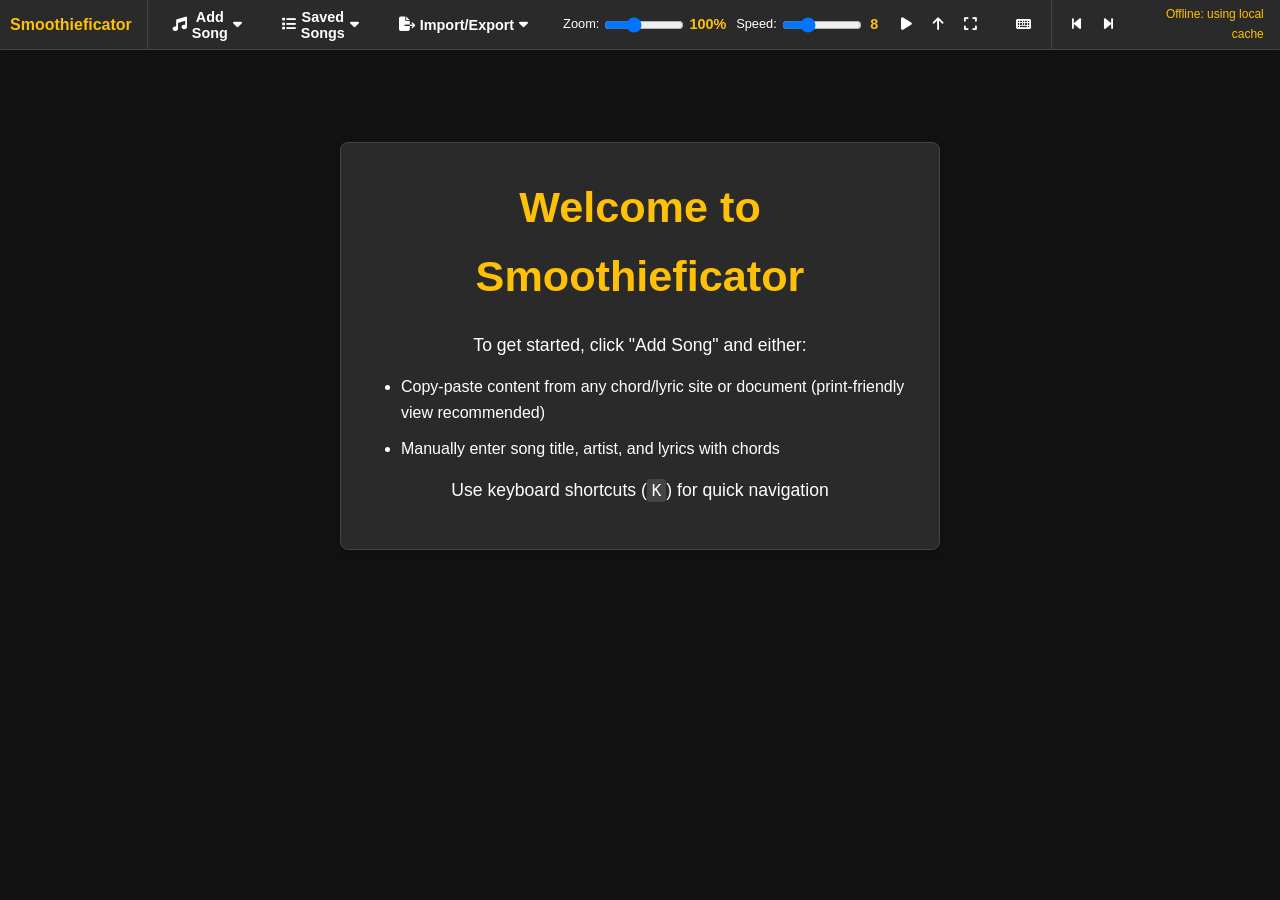
==== index.html @ c4b56cd8 "Add transport role management and heartbeat functionality to teleprompter. Updated API to handle con" ====
<!DOCTYPE html>
<html lang="en">
  <head>
    <meta charset="UTF-8" />
    <meta name="viewport" content="width=device-width, initial-scale=1.0" />
    <title>Smoothieficator</title>
    <link rel="stylesheet" href="css/style.css" />
    <link
      rel="stylesheet"
      href="https://cdnjs.cloudflare.com/ajax/libs/font-awesome/6.4.0/css/all.min.css"
    />
    <link
      rel="icon"
      type="image/svg+xml"
      href="data:image/svg+xml,%3Csvg xmlns='http://www.w3.org/2000/svg' viewBox='0 0 64 64'%3E%3Crect x='8' y='16' width='48' height='32' rx='6' fill='%231a1a1a' stroke='%23ffc107' stroke-width='3'/%3E%3Cellipse cx='44' cy='28' rx='4' ry='6' fill='%23ffc107'/%3E%3Crect x='42' y='18' width='4' height='14' rx='2' fill='%23ffc107'/%3E%3Cpath d='M44 18 Q48 14 52 18' stroke='%23ffc107' stroke-width='2' fill='none'/%3E%3C/svg%3E"
    />
  </head>
  <body>
    <div id="app-container">
      <!-- New unified top bar -->
      <div id="top-bar">
        <div class="logo-section">
          <h1>Smoothieficator</h1>
        </div>

        <!-- Song extraction dropdown -->
        <div class="dropdown" id="extract-dropdown">
          <button class="dropdown-button">
            <i class="fas fa-music"></i> Add Song
            <i class="fas fa-caret-down"></i>
          </button>
          <div class="dropdown-content hidden">
            <div class="tabs">
              <button class="tab-button active" data-tab="copy-paste">
                Copy-Paste
              </button>
              <button class="tab-button" data-tab="manual-method">
                Manual
              </button>
            </div>

            <div id="copy-paste-content">
              <button id="extract-button" class="primary-button compact-button">
                Add Song from Clipboard
              </button>
            </div>

            <div class="form-container hidden" id="manual-method-content">
              <div class="form-group">
                <input
                  type="text"
                  id="song-title"
                  placeholder="Enter song title"
                />
              </div>
              <div class="form-group">
                <input
                  type="text"
                  id="song-artist"
                  placeholder="Enter artist name"
                />
              </div>
              <div class="form-group">
                <textarea
                  id="song-content-input"
                  rows="4"
                  placeholder="Paste chords and lyrics here"
                ></textarea>
              </div>
              <button id="manual-extract-button" class="primary-button">
                Create Song
              </button>
            </div>
          </div>
        </div>

        <!-- Saved songs dropdown -->
        <div class="dropdown" id="songs-dropdown">
          <button class="dropdown-button" id="saved-songs-button">
            <i class="fas fa-list"></i> Saved Songs
            <i class="fas fa-caret-down"></i>
          </button>
          <div class="dropdown-content hidden">
            <div id="saved-songs-container">
              <!-- This will be populated by JavaScript -->
            </div>
          </div>
        </div>

        <!-- Import/Export dropdown -->
        <div class="dropdown" id="import-export-dropdown">
          <button class="dropdown-button" id="import-export-button">
            <i class="fas fa-file-export"></i> Import/Export
            <i class="fas fa-caret-down"></i>
          </button>
          <div class="dropdown-content hidden">
            <div id="import-export-container">
              <div class="button-row">
                <button
                  id="export-songs-button"
                  class="primary-button compact-button"
                >
                  <i class="fas fa-download"></i> Export Songs
                </button>
                <button
                  id="import-songs-button"
                  class="primary-button compact-button"
                >
                  <i class="fas fa-upload"></i> Import Songs
                </button>
              </div>
              <input
                type="file"
                id="import-file-input"
                accept=".json"
                style="display: none"
              />
              <div
                id="import-status"
                class="hidden"
                style="margin-top: 10px; font-size: 0.9rem"
              ></div>
            </div>
          </div>
        </div>

        <!-- Teleprompter controls section -->
        <div class="teleprompter-controls">
          <div class="zoom-container">
            <label for="zoom-level">Zoom:</label>
            <input
              type="range"
              id="zoom-level"
              min="50"
              max="200"
              value="100"
              step="10"
            />
            <span class="zoom-value">100%</span>
          </div>

          <div class="scroll-speed-container">
            <label for="scroll-speed">Speed:</label>
            <input type="range" id="scroll-speed" min="1" max="25" value="8" />
            <span class="speed-value">8</span>
          </div>

          <div class="scroll-buttons">
            <button id="start-scroll" title="Start Scrolling">
              <i class="fas fa-play"></i>
            </button>
            <button id="stop-scroll" class="hidden" title="Stop Scrolling">
              <i class="fas fa-pause"></i>
            </button>
            <button id="reset-scroll" title="Reset Scroll">
              <i class="fas fa-arrow-up"></i>
            </button>
            <button id="toggle-fullscreen" title="Fullscreen">
              <i class="fas fa-expand"></i>
            </button>
          </div>
        </div>

        <!-- Keyboard shortcuts popup -->
        <div class="shortcuts-section">
          <button id="show-shortcuts" title="Keyboard Shortcuts">
            <i class="fas fa-keyboard"></i>
          </button>
          <div id="shortcuts-popup" class="hidden">
            <h3>Keyboard Shortcuts</h3>
            <ul>
              <li><kbd>Space</kbd> - Start/Stop scrolling</li>
              <li><kbd>↑</kbd><kbd>↓</kbd> - Manual scroll</li>
              <li><kbd>Home</kbd> - Reset to top</li>
              <li><kbd>F</kbd> - Toggle fullscreen</li>
              <li><kbd>E</kbd> - Toggle edit mode</li>
              <li><kbd>Esc</kbd> - Cancel edits (when in edit mode)</li>
              <li>
                <kbd>Ctrl</kbd>+<kbd>Enter</kbd> - Save changes (when in edit
                mode)
              </li>
              <li>
                <kbd>+</kbd>/<kbd>-</kbd> - Increase/decrease scroll speed
              </li>
              <li><kbd>Q</kbd>/<kbd>W</kbd> - Decrease/increase zoom</li>
              <li><kbd>←</kbd><kbd>→</kbd> - Previous/Next song</li>
              <li><kbd>A</kbd> - Add song menu</li>
              <li><kbd>S</kbd> - Saved songs menu</li>
              <li><kbd>I</kbd> - Import/Export menu</li>
              <li><kbd>K</kbd> - Show shortcuts</li>
            </ul>
          </div>
        </div>

        <!-- Song navigation controls -->
        <div class="song-navigation">
          <button id="prev-song" title="Previous Song">
            <i class="fas fa-step-backward"></i>
          </button>
          <button id="next-song" title="Next Song">
            <i class="fas fa-step-forward"></i>
          </button>
        </div>
        <div id="sync-status" class="sync-status hidden">Syncing...</div>
        <div id="transport-sync-status" class="sync-status hidden">
          Sync: Reconnecting
        </div>
        <div id="transport-role-status" class="sync-status hidden">
          Role: Follower
        </div>
      </div>

      <!-- Mobile Menu for small screens -->
      <div class="mobile-menu-container">
        <!-- Mobile top panel with hamburger and logo -->
        <div class="mobile-top-panel">
          <button class="hamburger-button" id="mobile-menu-toggle">
            <i class="fas fa-bars"></i>
          </button>
          <h2 class="mobile-logo">Smoothieficator</h2>
        </div>

        <div class="mobile-menu" id="mobile-menu">
          <div class="mobile-menu-header">
            <h2>Menu</h2>
          </div>

          <!-- Add Song Section -->
          <div class="mobile-menu-section">
            <h3>Add Song</h3>
            <button class="mobile-menu-button" id="mobile-add-clipboard">
              <i class="fas fa-paste"></i> Add Song from Clipboard
            </button>
            <button class="mobile-menu-button" id="mobile-add-manual">
              <i class="fas fa-edit"></i> Add Song Manually
            </button>
          </div>

          <!-- Saved Songs Section -->
          <div class="mobile-menu-section">
            <h3>Song Management</h3>
            <button class="mobile-menu-button" id="mobile-saved-songs">
              <i class="fas fa-list"></i> Saved Songs
            </button>
            <button class="mobile-menu-button" id="mobile-export">
              <i class="fas fa-download"></i> Export Songs
            </button>
            <button class="mobile-menu-button" id="mobile-import">
              <i class="fas fa-upload"></i> Import Songs
            </button>
          </div>

          <!-- Other Controls Section -->
          <div class="mobile-menu-section">
            <h3>Other Controls</h3>
            <button class="mobile-menu-button" id="mobile-edit-mode">
              <i class="fas fa-edit"></i> Toggle Edit Mode
            </button>
          </div>
        </div>

        <!-- Manual input form for mobile -->
        <div id="mobile-manual-form" class="mobile-menu hidden">
          <div class="mobile-menu-header">
            <h2>Add Song Manually</h2>
            <button id="close-mobile-manual">
              <i class="fas fa-times"></i>
            </button>
          </div>

          <div class="mobile-form-group">
            <input
              type="text"
              id="mobile-song-title"
              placeholder="Enter song title"
            />
          </div>
          <div class="mobile-form-group">
            <input
              type="text"
              id="mobile-song-artist"
              placeholder="Enter artist name"
            />
          </div>
          <div class="mobile-form-group">
            <textarea
              id="mobile-song-content"
              rows="8"
              placeholder="Paste chords and lyrics here"
            ></textarea>
          </div>
          <button id="mobile-create-song" class="primary-button">
            Create Song
          </button>
        </div>
      </div>

      <!-- Mobile teleprompter controls -->
      <div
        class="mobile-teleprompter-controls hidden"
        id="mobile-teleprompter-controls"
      >
        <div class="mobile-scroll-speed-container">
          <label for="mobile-scroll-speed">Speed:</label>
          <input
            type="range"
            id="mobile-scroll-speed"
            min="1"
            max="25"
            value="8"
          />
          <span class="speed-value" id="mobile-speed-value">8</span>
        </div>
        <div class="mobile-teleprompter-buttons">
          <button
            id="mobile-start-scroll"
            title="Start Scrolling"
            class="start-button"
          >
            <i class="fas fa-play"></i>
          </button>
          <button
            id="mobile-stop-scroll"
            class="stop-button hidden"
            title="Stop Scrolling"
          >
            <i class="fas fa-pause"></i>
          </button>
          <button id="mobile-reset-scroll" title="Reset Scroll">
            <i class="fas fa-arrow-up"></i>
          </button>
          <button id="mobile-prev-song" title="Previous Song">
            <i class="fas fa-arrow-left"></i>
          </button>
          <button id="mobile-next-song" title="Next Song">
            <i class="fas fa-arrow-right"></i>
          </button>
        </div>
      </div>

      <div id="loading-indicator" class="hidden">Loading song...</div>
      <div id="error-load" class="hidden">
        Error loading song. Please try again.
      </div>

      <div id="teleprompter">
        <div id="song-content">
          <!-- Welcome message -->
          <div class="welcome-message">
            <h2>Welcome to Smoothieficator</h2>
            <p>To get started, click "Add Song" and either:</p>
            <ul>
              <li>
                Copy-paste content from any chord/lyric site or document
                (print-friendly view recommended)
              </li>
              <li>Manually enter song title, artist, and lyrics with chords</li>
            </ul>
            <p>Use keyboard shortcuts (<kbd>K</kbd>) for quick navigation</p>
          </div>
        </div>
      </div>
    </div>
    <script>
      window.SMOOTHIEFICATOR_STORAGE_ENDPOINT =
        "https://smoothieficator.nachosavage.com/api/songs.php";
      window.SMOOTHIEFICATOR_TRANSPORT_ENDPOINT =
        "https://smoothieficator.nachosavage.com/api/transport.php";
    </script>
    <script src="js/storage.js"></script>
    <script src="js/scraper.js"></script>
    <script src="js/teleprompter.js"></script>
    <script src="js/extractor.js"></script>
    <script src="js/mobile.js"></script>
  </body>
</html>
---- css/style.css ----
/* General Styles */
* {
  box-sizing: border-box;
  margin: 0;
  padding: 0;
}

body {
  font-family: "Arial", sans-serif;
  line-height: 1.6;
  background-color: #1a1a1a;
  color: #ffffff;
  min-height: 100vh;
}

.hidden {
  display: none !important;
}

button {
  padding: 10px;
  background-color: #ffc107;
  border: none;
  border-radius: 4px;
  color: #1a1a1a;
  font-weight: bold;
  cursor: pointer;
  transition: background-color 0.2s;
}

button:hover {
  background-color: #e0a800;
}

#error-message {
  color: #ffc107;
  margin-top: 1rem;
  font-size: 0.9rem;
}

/* App Container Styles */
#app-container {
  display: flex;
  flex-direction: column;
  height: 100vh;
  position: relative;
}

/* New Top Bar Styles */
#top-bar {
  display: flex;
  align-items: center;
  background-color: #2a2a2a;
  border-bottom: 1px solid #444;
  padding: 0 10px;
  height: 50px;
  position: fixed;
  top: 0;
  left: 0;
  right: 0;
  z-index: 100;
  box-shadow: 0 2px 5px rgba(0, 0, 0, 0.1);
  gap: 10px;
}

.logo-section {
  display: flex;
  align-items: center;
  padding-right: 15px;
  border-right: 1px solid #444;
  height: 100%;
}

.logo-section h1 {
  font-size: 1rem;
  color: #ffc107;
  margin: 0;
  white-space: nowrap;
}

/* Dropdown Menus */
.dropdown {
  position: relative;
  height: 100%;
}

.dropdown-button {
  background: transparent;
  border: none;
  color: white;
  height: 100%;
  padding: 0 15px;
  cursor: pointer;
  display: flex;
  align-items: center;
  gap: 5px;
  font-size: 0.9rem;
  transition: background-color 0.2s;
}

.dropdown-button:hover {
  background-color: #3a3a3a;
}

.dropdown-content {
  position: absolute;
  top: 100%;
  left: 0;
  background-color: #333;
  min-width: 250px;
  box-shadow: 0 8px 16px rgba(0, 0, 0, 0.3);
  border-radius: 0 0 4px 4px;
  z-index: 101;
  padding: 10px;
}

/* Teleprompter Controls in Top Bar */
.teleprompter-controls {
  display: flex;
  align-items: center;
  gap: 10px;
  margin-left: auto;
  height: 100%;
  padding: 0 10px;
}

.scroll-speed-container {
  display: flex;
  align-items: center;
  gap: 5px;
  height: 100%;
}

.scroll-speed-container label {
  font-size: 0.8rem;
}

.scroll-speed-container input[type="range"] {
  width: 80px;
  margin: 0;
  cursor: pointer;
}

.scroll-speed-container input[type="range"]:hover::after {
  content: "1=Slowest, 10=Fastest";
  position: absolute;
  bottom: -25px;
  left: 0;
  background: #2a2a2a;
  padding: 4px 8px;
  border-radius: 4px;
  font-size: 0.8rem;
  white-space: nowrap;
  box-shadow: 0 2px 5px rgba(0, 0, 0, 0.3);
  z-index: 10;
}

.speed-value {
  color: #ffc107;
  font-weight: bold;
  min-width: 15px;
  text-align: center;
  font-size: 0.9rem;
}

/* Zoom Controls */
.zoom-container {
  display: flex;
  align-items: center;
  gap: 5px;
  height: 100%;
}

.zoom-container label {
  font-size: 0.8rem;
}

.zoom-container input[type="range"] {
  width: 80px;
  margin: 0;
  cursor: pointer;
}

.zoom-container input[type="range"]:hover::after {
  content: "50%=Smallest, 200%=Largest";
  position: absolute;
  bottom: -25px;
  left: 0;
  background: #2a2a2a;
  padding: 4px 8px;
  border-radius: 4px;
  font-size: 0.8rem;
  white-space: nowrap;
  box-shadow: 0 2px 5px rgba(0, 0, 0, 0.3);
  z-index: 10;
}

.zoom-value {
  color: #ffc107;
  font-weight: bold;
  min-width: 25px;
  text-align: center;
  font-size: 0.9rem;
}

.scroll-buttons {
  display: flex;
  height: 100%;
  align-items: center;
  gap: 2px;
}

.scroll-buttons button {
  background-color: transparent;
  border: none;
  color: #fff;
  padding: 0;
  width: 30px;
  height: 30px;
  border-radius: 4px;
  cursor: pointer;
  font-size: 0.9rem;
  display: flex;
  align-items: center;
  justify-content: center;
  transition: background-color 0.2s;
}

.scroll-buttons button:hover {
  background-color: #3a3a3a;
}

/* Shortcuts Section */
.shortcuts-section {
  position: relative;
  display: flex;
  align-items: center;
  height: 100%;
}

#show-shortcuts {
  background-color: transparent;
  border: none;
  color: #fff;
  height: 100%;
  padding: 0 10px;
  cursor: pointer;
}

#show-shortcuts:hover {
  background-color: #3a3a3a;
}

#shortcuts-popup {
  position: absolute;
  top: 100%;
  right: 0;
  background-color: #333;
  padding: 15px;
  border-radius: 4px;
  box-shadow: 0 8px 16px rgba(0, 0, 0, 0.3);
  z-index: 101;
  min-width: 250px;
}

#shortcuts-popup h3 {
  margin-bottom: 10px;
  color: #ffc107;
}

#shortcuts-popup ul {
  list-style-type: none;
}

#shortcuts-popup ul li {
  margin-bottom: 5px;
  font-size: 0.9rem;
}

/* Song Navigation */
.song-navigation {
  display: flex;
  align-items: center;
  gap: 2px;
  padding-left: 10px;
  border-left: 1px solid #444;
  height: 100%;
}

.sync-status {
  font-size: 0.75rem;
  color: #9aa0a6;
  min-width: 130px;
  text-align: right;
}

.sync-status[data-state="ok"] {
  color: #4caf50;
}

.sync-status[data-state="warning"] {
  color: #ffc107;
}

.sync-status[data-state="error"] {
  color: #f44336;
}

.sync-status[data-state="saving"] {
  color: #9aa0a6;
}

.song-navigation button {
  background-color: transparent;
  border: none;
  color: #fff;
  padding: 0;
  width: 30px;
  height: 30px;
  border-radius: 4px;
  cursor: pointer;
  font-size: 0.9rem;
  display: flex;
  align-items: center;
  justify-content: center;
}

.song-navigation button:hover {
  background-color: #3a3a3a;
}

/* Teleprompter Area */
#teleprompter {
  flex: 1;
  overflow-y: auto;
  overflow-x: hidden;
  padding: 2rem;
  background-color: #121212;
  margin-top: 50px;
  height: calc(100vh - 50px);
  transition: margin-top 0.3s ease, height 0.3s ease, padding-top 0.3s ease;
}

#teleprompter.expanded {
  margin-top: 0;
  height: 100vh;
}

#teleprompter.expanded #song-content {
  padding-top: 20px;
}

#song-content {
  font-size: 1.8rem;
  max-width: 90%;
  margin: 0 auto;
  padding-bottom: 70vh; /* Extra padding at the bottom for scrolling */
}

/* Song content styling */
.chord {
  color: #ffc107;
  font-weight: bold;
  font-size: 1.9rem; /* Slightly larger than regular text */
}

.verse,
.chorus,
.bridge {
  margin-bottom: 2rem;
}

.chorus {
  padding-left: 1rem;
  border-left: 3px solid #ffc107;
}

.section-title {
  color: #ffc107;
  font-weight: bold;
  margin-bottom: 0.5rem;
}

/* Fullscreen mode */
.fullscreen #controls {
  position: fixed;
  bottom: 0;
  left: 0;
  right: 0;
  z-index: 10;
  background-color: rgba(42, 42, 42, 0.8);
  padding: 0.5rem;
}

.fullscreen #teleprompter {
  padding-top: 3rem;
  margin-top: 0;
}

.fullscreen #top-bar {
  background-color: rgba(42, 42, 42, 0.8);
  transition: background-color 0.3s ease;
}

/* Loading indicator */
#loading-indicator,
#error-load {
  padding: 0.5rem;
  text-align: center;
  font-weight: bold;
}

#loading-indicator {
  color: #ffc107;
}

#error-load {
  color: #ffc107;
}

/* Common keyboard styles */
kbd {
  background-color: #444;
  color: #fff;
  padding: 2px 5px;
  border-radius: 3px;
  font-family: monospace;
  font-size: 0.9em;
}

/* Button row for better organization */
.button-row {
  display: flex;
  gap: 10px;
  margin: 10px 0;
  flex-wrap: wrap;
}

/* Primary button styles */
.primary-button {
  background-color: #ffc107;
  color: #1a1a1a;
  padding: 10px 15px;
  border: none;
  border-radius: 4px;
  font-weight: bold;
  cursor: pointer;
  width: 100%;
  margin-top: 10px;
}

.primary-button.compact-button {
  width: auto;
  display: inline-block;
  margin: 0;
  min-width: 180px;
  max-width: none;
}

.primary-button:hover {
  background-color: #e0a800;
}

/* Form styles */
.form-group {
  margin-bottom: 10px;
}

.form-group label {
  display: block;
  margin-bottom: 5px;
  color: #ddd;
  font-size: 0.9rem;
}

.form-group input,
.form-group textarea {
  width: 100%;
  padding: 5px;
  background-color: #1a1a1a;
  border: 1px solid #444;
  color: #fff;
  border-radius: 3px;
  font-size: 0.9rem;
}

.form-group textarea {
  resize: vertical;
  min-height: 100px;
}

/* Tab system */
.tabs {
  display: flex;
  margin-bottom: 10px;
  border-bottom: 1px solid #444;
  gap: 5px;
}

.tab-button {
  background-color: transparent;
  color: #aaa;
  border: none;
  padding: 5px 10px;
  font-size: 0.9rem;
}

.tab-button.active {
  color: #fff;
  border-bottom: 3px solid #ffc107;
  background-color: #333;
}

#copy-paste-content,
#manual-method-content {
  padding: 10px;
  background-color: #333;
  border-radius: 4px;
  font-size: 0.9rem;
  margin-top: 8px;
}

#manual-method-content {
  padding-top: 15px;
}

/* Saved Songs Styling */
#saved-songs-container {
  max-height: 400px;
  overflow-y: auto;
}

.songs-header {
  margin-bottom: 10px;
  display: flex;
  justify-content: space-between;
  align-items: center;
}

.songs-header h3 {
  color: #ffc107;
  font-size: 1rem;
  margin-bottom: 5px;
}

.songs-list {
  list-style: none;
  padding: 0;
}

.songs-list li {
  display: flex;
  align-items: center;
  padding: 4px 5px;
  border-bottom: 1px solid #444;
  gap: 5px;
}

.songs-list li:last-child {
  border-bottom: none;
}

.songs-list li span {
  flex: 1;
  font-size: 0.8rem;
  white-space: nowrap;
  overflow: hidden;
  text-overflow: ellipsis;
}

.songs-list button {
  padding: 2px 6px;
  font-size: 0.7rem;
  border-radius: 3px;
  min-width: auto;
  height: 22px;
}

.delete-button {
  background-color: #e0a800;
  padding: 2px 5px !important;
  width: 22px;
  font-size: 0.7rem;
}

.delete-button:hover {
  background-color: #d39e00;
}

/* Welcome Message Styling */
.welcome-message {
  max-width: 600px;
  margin: 60px auto 0;
  padding: 30px;
  background-color: #2a2a2a;
  border-radius: 8px;
  text-align: center;
  box-shadow: 0 4px 12px rgba(0, 0, 0, 0.2);
  border: 1px solid #444;
}

.welcome-message h2 {
  color: #ffc107;
  margin-bottom: 20px;
  word-wrap: break-word;
  overflow-wrap: break-word;
}

.welcome-message p {
  margin-bottom: 15px;
  font-size: 1.1rem;
}

.welcome-message ul {
  list-style-type: disc;
  text-align: left;
  padding-left: 30px;
  margin: 15px 0;
}

.welcome-message ul li {
  margin-bottom: 10px;
  font-size: 1rem;
}

/* Import/Export Styling */
.success-status {
  background-color: rgba(40, 167, 69, 0.8);
  color: white;
  padding: 8px 12px;
  border-radius: 4px;
  text-align: center;
  font-size: 0.9rem;
}

.error-status {
  background-color: rgba(220, 53, 69, 0.8);
  color: white;
  padding: 8px 12px;
  border-radius: 4px;
  text-align: center;
  font-size: 0.9rem;
}

#import-export-container {
  padding: 10px;
}

#import-export-container .button-row {
  display: flex;
  justify-content: center;
  gap: 10px;
}

/* Song Header Styling */
.song-header {
  text-align: center;
  margin-bottom: 20px;
}

.song-header h2 {
  color: #ffc107;
  margin-bottom: 0.2rem;
}

.song-header h3 {
  font-weight: normal;
  opacity: 0.8;
}

/* Edit Mode Notice Bar Styles */
.edit-mode-notice {
  background-color: #ffc107; /* Base background from JS */
  color: #1a1a1a; /* Base text color from JS */
  font-weight: bold; /* Base font weight from JS */
  padding: 10px;
  text-align: center;
  position: fixed; /* Base position from JS */
  top: 0; /* Base position from JS */
  left: 0; /* Base position from JS */
  right: 0; /* Base position from JS */
  z-index: 1000; /* Base z-index from JS */
  display: flex;
  flex-direction: column; /* Stack items vertically by default for mobile */
  justify-content: center;
  align-items: center;
  gap: 8px;
  box-sizing: border-box;
}

.edit-mode-notice .edit-mode-text-container {
  /* Container for "Edit Mode" and shortcut */
  display: flex;
  align-items: center;
  justify-content: center;
  flex-wrap: wrap; /* Allow text to wrap if needed */
}

.edit-mode-notice .edit-mode-text-container small {
  font-weight: normal;
  font-size: 12px;
  opacity: 0.8;
  margin-left: 5px;
  white-space: nowrap;
}

.edit-mode-notice .buttons-container {
  display: flex;
  align-items: center;
  justify-content: center;
  gap: 10px;
  flex-wrap: wrap;
  width: 100%;
}

.edit-mode-notice button {
  color: white;
  border: none;
  padding: 8px 12px;
  border-radius: 3px;
  cursor: pointer;
  font-weight: bold;
  font-size: 14px;
  line-height: 1.2;
  min-height: 30px;
  flex-grow: 1;
  max-width: 150px; /* Max width to prevent overly wide buttons */
}

.edit-mode-notice button.accept-button {
  background-color: #4caf50; /* Accept button green */
}

.edit-mode-notice button.cancel-button {
  background-color: #f44336; /* Cancel button red */
}

/* Media query for larger screens to revert to horizontal layout */
@media (min-width: 600px) {
  .edit-mode-notice {
    flex-direction: row;
    height: 50px; /* Restore fixed height for larger screens */
    padding: 0 10px; /* Adjust padding for horizontal layout */
  }

  .edit-mode-notice .edit-mode-text-container {
    margin-right: 15px;
    flex-wrap: nowrap;
  }

  .edit-mode-notice .buttons-container {
    width: auto; /* Reset width */
    flex-wrap: nowrap;
  }

  .edit-mode-notice button {
    flex-grow: 0; /* Buttons don't need to grow on larger screens */
  }
}

/* Spacer for empty lines in teleprompter */
.spacer {
  min-height: 2.2em; /* visually matches a blank lyric line */
  height: 2.2em;
  display: block;
  width: 100%;
  /* Optionally add a little margin for clarity */
}

/* ==============================
   MOBILE STYLES
   ============================== */

/* Mobile Menu Container */
.mobile-menu-container {
  display: none; /* Hidden by default, shown only on mobile */
}

/* Mobile Top Panel */
.mobile-top-panel {
  position: fixed;
  top: 0;
  left: 0;
  width: 100%;
  height: 50px;
  background-color: #2a2a2a;
  display: none; /* Hidden by default, shown in media query */
  align-items: center;
  justify-content: space-between;
  z-index: 1000;
  border-bottom: 1px solid #444;
  box-shadow: 0 2px 5px rgba(0, 0, 0, 0.1);
}

.hamburger-button {
  width: 40px;
  height: 40px;
  display: flex;
  justify-content: center;
  align-items: center;
  background-color: transparent;
  color: white;
  border: none;
  margin-left: 10px;
  cursor: pointer;
  z-index: 1001;
}

.hamburger-button i {
  font-size: 1.5rem;
  color: #ffc107;
}

.mobile-logo {
  margin: 0;
  font-size: 1.2rem;
  color: #ffc107;
  flex: 1;
  text-align: center;
  padding-right: 40px; /* Balance the hamburger button space */
}

/* Mobile Menu */
.mobile-menu {
  display: none;
  position: fixed;
  top: 0;
  left: 0;
  width: 100%;
  height: 100%;
  background-color: #1a1a1a;
  z-index: 999;
  overflow-y: auto;
  padding: 60px 20px 20px;
  flex-direction: column;
}

.mobile-menu.active {
  display: flex;
}

.mobile-menu-header {
  display: flex;
  justify-content: space-between;
  align-items: center;
  position: fixed;
  top: 0;
  left: 0;
  width: 100%;
  background-color: #2a2a2a;
  padding: 10px 15px;
  border-bottom: 1px solid #444;
  z-index: 1000;
}

.mobile-menu-header h2 {
  margin: 0;
  font-size: 1.2rem;
  color: #ffc107;
}

.mobile-menu-header button {
  background: transparent;
  color: white;
  border: none;
  font-size: 1.5rem;
  padding: 5px;
  cursor: pointer;
}

/* Mobile Menu Sections */
.mobile-menu-section {
  margin-bottom: 20px;
  border-bottom: 1px solid #444;
  padding-bottom: 20px;
}

.mobile-menu-section h3 {
  color: #ffc107;
  margin-bottom: 15px;
  font-size: 1.1rem;
}

.mobile-menu-button {
  display: block;
  width: 100%;
  background-color: #333;
  color: white;
  border: none;
  border-radius: 4px;
  padding: 12px 15px;
  margin-bottom: 10px;
  text-align: left;
  font-size: 1rem;
  cursor: pointer;
}

.mobile-menu-button i {
  margin-right: 10px;
  width: 20px;
  text-align: center;
}

.mobile-menu-button:hover,
.mobile-menu-button:active {
  background-color: #444;
}

/* Mobile Manual Form */
#mobile-manual-form {
  position: fixed;
  top: 0;
  left: 0;
  width: 100%;
  height: 100%;
  background-color: #1a1a1a;
  z-index: 999;
  overflow-y: auto;
  padding: 60px 20px 20px;
  flex-direction: column;
  display: none;
}

#mobile-manual-form.active {
  display: flex;
}

.mobile-form-group {
  margin-bottom: 15px;
}

.mobile-form-group input,
.mobile-form-group textarea {
  width: 100%;
  background-color: #222;
  border: 1px solid #444;
  color: white;
  padding: 10px;
  border-radius: 4px;
  font-size: 1rem;
}

.mobile-form-group textarea {
  min-height: 120px;
  resize: vertical;
}

/* Mobile Teleprompter Controls */
.mobile-teleprompter-controls {
  position: fixed;
  bottom: 0;
  left: 0;
  width: 100%;
  background-color: rgba(42, 42, 42, 0.9);
  padding: 10px;
  display: flex;
  justify-content: center;
  align-items: center;
  z-index: 900;
  border-top: 1px solid #444;
}

.mobile-scroll-speed-container {
  display: flex;
  align-items: center;
  gap: 8px;
  margin-right: 15px;
}

.mobile-scroll-speed-container label {
  font-size: 0.8rem;
}

.mobile-scroll-speed-container input[type="range"] {
  width: 80px;
}

.mobile-teleprompter-buttons {
  display: flex;
  gap: 15px;
}

.mobile-teleprompter-buttons button {
  display: flex;
  justify-content: center;
  align-items: center;
  width: 40px;
  height: 40px;
  border-radius: 20px;
  background-color: #444;
  color: white;
  border: none;
  font-size: 1.1rem;
}

.mobile-teleprompter-buttons button.start-button {
  background-color: #4caf50;
}

.mobile-teleprompter-buttons button.stop-button {
  background-color: #f44336;
}

/* Mobile Saved Songs List */
.mobile-saved-songs-list {
  position: fixed;
  top: 0;
  left: 0;
  width: 100%;
  height: 100%;
  background-color: #1a1a1a;
  z-index: 2000;
  display: flex;
  flex-direction: column;
  padding: 0;
  overflow: hidden;
}

.mobile-saved-songs-header {
  background-color: #2a2a2a;
  padding: 10px;
  display: flex;
  justify-content: space-between;
  align-items: center;
  border-bottom: 1px solid #444;
}

.mobile-saved-songs-header h2 {
  margin: 0;
  font-size: 1.2rem;
  color: #ffc107;
}

.mobile-saved-songs-close {
  background: transparent;
  border: none;
  color: white;
  font-size: 1.5rem;
  padding: 5px;
  cursor: pointer;
}

.mobile-saved-songs-container {
  overflow-y: auto;
  flex: 1;
  padding: 10px;
}

.mobile-saved-songs-empty {
  padding: 20px;
  text-align: center;
  color: #ddd;
}

.mobile-saved-songs-list ul {
  list-style: none;
  padding: 0;
  margin: 0;
}

.mobile-saved-songs-list li {
  padding: 15px 10px;
  border-bottom: 1px solid #333;
  display: flex;
  flex-direction: column;
}

.mobile-song-info {
  margin-bottom: 10px;
  font-size: 1.1rem;
}

.mobile-song-buttons {
  display: flex;
  gap: 10px;
}

.mobile-load-button {
  flex: 1;
  padding: 10px 0;
  background-color: #ffc107;
  border: none;
  border-radius: 4px;
  color: #1a1a1a;
  font-weight: bold;
  cursor: pointer;
}

.mobile-delete-button {
  width: 80px;
  padding: 10px 0;
  background-color: #e74c3c;
  border: none;
  border-radius: 4px;
  color: white;
  font-weight: bold;
  cursor: pointer;
}

/* Fullscreen Saved Songs View */
.fullscreen-songs-view {
  position: fixed;
  top: 0;
  left: 0;
  width: 100%;
  height: 100%;
  background-color: #1a1a1a;
  z-index: 1000;
  display: flex;
  flex-direction: column;
  overflow: hidden;
}

.fullscreen-songs-header {
  background-color: #2a2a2a;
  border-bottom: 2px solid #ffc107;
  padding: 12px 15px;
  flex-shrink: 0;
}

.fullscreen-songs-header-top {
  display: flex;
  align-items: center;
  gap: 15px;
}

.fullscreen-songs-header h2 {
  color: #ffc107;
  font-size: 1.4rem;
  margin: 0;
  white-space: nowrap;
}

.fullscreen-songs-search {
  flex: 1;
  min-width: 150px;
}

.fullscreen-songs-search-input {
  width: 100%;
  padding: 8px 12px;
  font-size: 0.9rem;
  background-color: #1a1a1a;
  border: 2px solid #444;
  border-radius: 6px;
  color: #fff;
  transition: border-color 0.2s;
}

.fullscreen-songs-search-input:focus {
  outline: none;
  border-color: #ffc107;
  box-shadow: 0 0 8px rgba(255, 193, 7, 0.3);
}

.fullscreen-songs-search-input::placeholder {
  color: #888;
}

.fullscreen-songs-sort {
  display: flex;
  align-items: center;
  gap: 8px;
  white-space: nowrap;
}

.fullscreen-songs-sort .sort-label {
  color: #ffc107;
  font-size: 0.9rem;
  font-weight: bold;
}

.fullscreen-songs-sort .sort-select {
  padding: 8px 10px;
  font-size: 0.85rem;
  background-color: #1a1a1a;
  border: 2px solid #444;
  border-radius: 6px;
  color: #fff;
  cursor: pointer;
  transition: border-color 0.2s;
  min-width: 140px;
}

.fullscreen-songs-sort .sort-select:hover {
  border-color: #ffc107;
}

.fullscreen-songs-sort .sort-select:focus {
  outline: none;
  border-color: #ffc107;
  box-shadow: 0 0 8px rgba(255, 193, 7, 0.3);
}

.fullscreen-songs-close {
  background-color: #e74c3c;
  color: white;
  border: none;
  padding: 12px 20px;
  font-size: 1.1rem;
  border-radius: 6px;
  cursor: pointer;
  transition: background-color 0.2s;
}

.fullscreen-songs-close:hover {
  background-color: #c0392b;
}

.fullscreen-songs-content {
  flex: 1;
  overflow-y: auto;
  padding: 20px;
}

.fullscreen-songs-empty {
  text-align: center;
  padding: 60px 20px;
  color: #888;
  font-size: 1.2rem;
}

.fullscreen-songs-list {
  list-style: none;
  padding: 0;
  margin: 0 auto;
  display: grid;
  grid-template-columns: repeat(auto-fill, minmax(350px, 1fr));
  gap: 15px;
  max-width: 100%;
}

.fullscreen-songs-list li {
  display: flex;
  flex-direction: column;
  align-items: stretch;
  padding: 20px;
  border: 1px solid #333;
  gap: 15px;
  transition: all 0.3s ease;
  border-radius: 8px;
  background-color: #262626;
}

.fullscreen-songs-list li:hover {
  background-color: #333;
}

.fullscreen-songs-list li.selected {
  background-color: #3a3a3a;
  border: 2px solid #ffc107;
  box-shadow: 0 0 15px rgba(255, 193, 7, 0.4);
}

.fullscreen-songs-list li.selected:hover {
  background-color: #3a3a3a;
}

.fullscreen-songs-info {
  flex: 1;
  min-width: 0;
}

.fullscreen-songs-title {
  font-size: 2rem;
  font-weight: bold;
  color: #fff;
  margin-bottom: 5px;
  word-break: break-word;
}

.fullscreen-songs-artist {
  font-size: 1.6rem;
  color: #bbb;
  word-break: break-word;
}

.fullscreen-songs-playcount {
  font-size: 1rem;
  color: #ffc107;
  margin-top: 5px;
  font-style: italic;
}

.fullscreen-songs-actions {
  display: flex;
  gap: 12px;
  flex-shrink: 0;
  justify-content: flex-start;
}

.fullscreen-songs-actions button {
  padding: 12px 20px;
  font-size: 1.1rem;
  border-radius: 6px;
  min-width: 80px;
  transition: all 0.2s;
}

.fullscreen-songs-load {
  background-color: #27ae60;
  color: white;
}

.fullscreen-songs-load:hover {
  background-color: #219a52;
}

.fullscreen-songs-rename {
  background-color: #3498db;
  color: white;
}

.fullscreen-songs-rename:hover {
  background-color: #2980b9;
}

.fullscreen-songs-delete {
  background-color: #e74c3c;
  color: white;
}

.fullscreen-songs-delete:hover {
  background-color: #c0392b;
}

.fullscreen-songs-instructions {
  background-color: #2a2a2a;
  border-top: 1px solid #444;
  padding: 15px 20px;
  text-align: center;
  color: #bbb;
  font-size: 0.9rem;
  flex-shrink: 0;
}

.fullscreen-songs-instructions kbd {
  background-color: #444;
  color: #fff;
  padding: 2px 6px;
  border-radius: 3px;
  font-size: 0.8rem;
  margin: 0 2px;
}

/* Media queries for responsive design */
@media (max-width: 768px) {
  /* Hide desktop elements */
  #top-bar {
    display: none;
  }

  /* Show mobile elements */
  .mobile-menu-container {
    display: block;
  }

  .mobile-top-panel {
    display: flex;
  }

  /* Adjust teleprompter for mobile */
  #teleprompter {
    margin-top: 50px;
    height: calc(100vh - 50px);
    padding: 1rem;
    padding-bottom: 70px; /* Space for mobile controls */
  }

  /* Adjust font size for mobile */
  #song-content {
    font-size: 1.2rem;
  }

  /* Make chords the same size as lyrics in mobile view */
  .chord {
    font-size: 1.2rem;
  }

  /* Adjust controls for mobile */
  .control-group {
    flex-direction: column;
    align-items: flex-start;
  }

  /* Hide caret in dropdown buttons */
  .fa-caret-down {
    display: none;
  }
}

/* For extremely small screens */
@media (max-width: 480px) {
  .dropdown-button span {
    display: none;
  }

  .song-navigation {
    padding-left: 5px;
  }

  .teleprompter-controls {
    gap: 2px;
  }

  /* Smaller buttons for very small screens */
  .mobile-teleprompter-buttons button {
    width: 36px;
    height: 36px;
  }

  .mobile-scroll-speed-container input[type="range"] {
    width: 60px;
  }
}
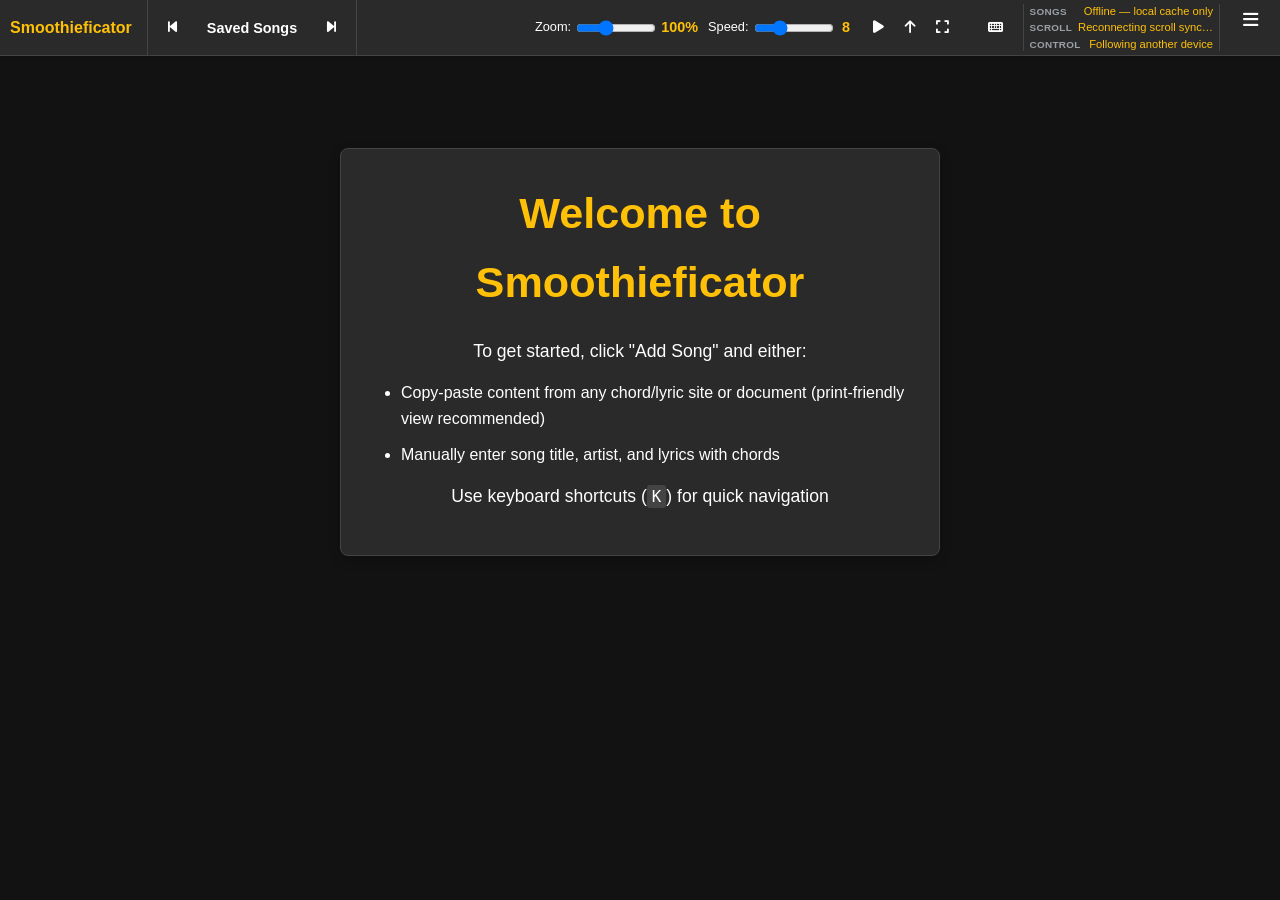
==== commit a20bffd9: "Refactor song management UI and enhance chord diagram features - Replaced the song extraction dropdo" ====
--- a/index.html
+++ b/index.html
@@ -23,105 +23,37 @@
           <h1>Smoothieficator</h1>
         </div>
 
-        <!-- Song extraction dropdown -->
-        <div class="dropdown" id="extract-dropdown">
-          <button class="dropdown-button">
-            <i class="fas fa-music"></i> Add Song
-            <i class="fas fa-caret-down"></i>
-          </button>
-          <div class="dropdown-content hidden">
-            <div class="tabs">
-              <button class="tab-button active" data-tab="copy-paste">
-                Copy-Paste
-              </button>
-              <button class="tab-button" data-tab="manual-method">
-                Manual
-              </button>
+        <div class="song-nav-cluster">
+          <button
+            id="prev-song"
+            class="song-nav-icon-button"
+            type="button"
+            title="Previous song"
+            aria-label="Previous song"
+          >
+            <i class="fas fa-step-backward"></i>
+          </button>
+
+          <div class="dropdown" id="songs-dropdown">
+            <button class="dropdown-button" type="button" id="saved-songs-button">
+              Saved Songs
+            </button>
+            <div class="dropdown-content hidden">
+              <div id="saved-songs-container">
+                <!-- This will be populated by JavaScript -->
+              </div>
             </div>
-
-            <div id="copy-paste-content">
-              <button id="extract-button" class="primary-button compact-button">
-                Add Song from Clipboard
-              </button>
-            </div>
-
-            <div class="form-container hidden" id="manual-method-content">
-              <div class="form-group">
-                <input
-                  type="text"
-                  id="song-title"
-                  placeholder="Enter song title"
-                />
-              </div>
-              <div class="form-group">
-                <input
-                  type="text"
-                  id="song-artist"
-                  placeholder="Enter artist name"
-                />
-              </div>
-              <div class="form-group">
-                <textarea
-                  id="song-content-input"
-                  rows="4"
-                  placeholder="Paste chords and lyrics here"
-                ></textarea>
-              </div>
-              <button id="manual-extract-button" class="primary-button">
-                Create Song
-              </button>
-            </div>
-          </div>
-        </div>
-
-        <!-- Saved songs dropdown -->
-        <div class="dropdown" id="songs-dropdown">
-          <button class="dropdown-button" id="saved-songs-button">
-            <i class="fas fa-list"></i> Saved Songs
-            <i class="fas fa-caret-down"></i>
-          </button>
-          <div class="dropdown-content hidden">
-            <div id="saved-songs-container">
-              <!-- This will be populated by JavaScript -->
-            </div>
-          </div>
-        </div>
-
-        <!-- Import/Export dropdown -->
-        <div class="dropdown" id="import-export-dropdown">
-          <button class="dropdown-button" id="import-export-button">
-            <i class="fas fa-file-export"></i> Import/Export
-            <i class="fas fa-caret-down"></i>
-          </button>
-          <div class="dropdown-content hidden">
-            <div id="import-export-container">
-              <div class="button-row">
-                <button
-                  id="export-songs-button"
-                  class="primary-button compact-button"
-                >
-                  <i class="fas fa-download"></i> Export Songs
-                </button>
-                <button
-                  id="import-songs-button"
-                  class="primary-button compact-button"
-                >
-                  <i class="fas fa-upload"></i> Import Songs
-                </button>
-              </div>
-              <input
-                type="file"
-                id="import-file-input"
-                accept=".json"
-                style="display: none"
-              />
-              <div
-                id="import-status"
-                class="hidden"
-                style="margin-top: 10px; font-size: 0.9rem"
-              ></div>
-            </div>
-          </div>
+          </div>
+
+          <button
+            id="next-song"
+            class="song-nav-icon-button"
+            type="button"
+            title="Next song"
+            aria-label="Next song"
+          >
+            <i class="fas fa-step-forward"></i>
+          </button>
         </div>
 
         <!-- Teleprompter controls section -->
@@ -184,29 +116,132 @@
               </li>
               <li><kbd>Q</kbd>/<kbd>W</kbd> - Decrease/increase zoom</li>
               <li><kbd>←</kbd><kbd>→</kbd> - Previous/Next song</li>
-              <li><kbd>A</kbd> - Add song menu</li>
-              <li><kbd>S</kbd> - Saved songs menu</li>
-              <li><kbd>I</kbd> - Import/Export menu</li>
+              <li><kbd>A</kbd> - Tools menu (Add song)</li>
+              <li><kbd>S</kbd> - Saved songs browser</li>
+              <li><kbd>I</kbd> - Tools menu (Import/Export)</li>
               <li><kbd>K</kbd> - Show shortcuts</li>
             </ul>
           </div>
         </div>
 
-        <!-- Song navigation controls -->
-        <div class="song-navigation">
-          <button id="prev-song" title="Previous Song">
-            <i class="fas fa-step-backward"></i>
-          </button>
-          <button id="next-song" title="Next Song">
-            <i class="fas fa-step-forward"></i>
-          </button>
-        </div>
-        <div id="sync-status" class="sync-status hidden">Syncing...</div>
-        <div id="transport-sync-status" class="sync-status hidden">
-          Sync: Reconnecting
-        </div>
-        <div id="transport-role-status" class="sync-status hidden">
-          Role: Follower
+        <div class="sync-status-panel" title="Multi-device sync status">
+          <div class="sync-status-row">
+            <span class="sync-status-label">Songs</span>
+            <span id="sync-status" class="sync-status-value hidden"
+              >Syncing...</span
+            >
+          </div>
+          <div class="sync-status-row">
+            <span class="sync-status-label">Scroll</span>
+            <span id="transport-sync-status" class="sync-status-value hidden"
+              >Reconnecting scroll sync…</span
+            >
+          </div>
+          <div class="sync-status-row">
+            <span class="sync-status-label">Control</span>
+            <span id="transport-role-status" class="sync-status-value hidden"
+              >Following another device</span
+            >
+          </div>
+        </div>
+
+        <div class="dropdown tools-menu-dropdown" id="tools-menu-dropdown">
+          <button
+            type="button"
+            class="dropdown-button hamburger-menu-button"
+            id="tools-menu-button"
+            title="Add song, import, export, show chords"
+            aria-label="Tools menu"
+          >
+            <i class="fas fa-bars"></i>
+          </button>
+          <div class="dropdown-content tools-menu-content hidden" id="tools-menu-content">
+            <section class="tools-menu-section">
+              <label
+                class="chord-diagram-toggle"
+                title="Show guitar chord fingering diagrams next to chord names"
+              >
+                <input type="checkbox" id="show-chord-diagrams" checked />
+                Show Chords
+              </label>
+            </section>
+
+            <section id="extract-dropdown" class="tools-menu-section">
+              <h3 class="tools-menu-heading">Add Song</h3>
+              <div class="tabs">
+                <button class="tab-button active" data-tab="copy-paste">
+                  Copy-Paste
+                </button>
+                <button class="tab-button" data-tab="manual-method">
+                  Manual
+                </button>
+              </div>
+
+              <div id="copy-paste-content">
+                <button id="extract-button" class="primary-button compact-button">
+                  Add Song from Clipboard
+                </button>
+              </div>
+
+              <div class="form-container hidden" id="manual-method-content">
+                <div class="form-group">
+                  <input
+                    type="text"
+                    id="song-title"
+                    placeholder="Enter song title"
+                  />
+                </div>
+                <div class="form-group">
+                  <input
+                    type="text"
+                    id="song-artist"
+                    placeholder="Enter artist name"
+                  />
+                </div>
+                <div class="form-group">
+                  <textarea
+                    id="song-content-input"
+                    rows="4"
+                    placeholder="Paste chords and lyrics here"
+                  ></textarea>
+                </div>
+                <button id="manual-extract-button" class="primary-button">
+                  Create Song
+                </button>
+              </div>
+            </section>
+
+            <section id="import-export-dropdown" class="tools-menu-section">
+              <h3 class="tools-menu-heading">Import / Export</h3>
+              <div id="import-export-container">
+                <div class="button-row">
+                  <button
+                    id="export-songs-button"
+                    class="primary-button compact-button"
+                  >
+                    Export Songs
+                  </button>
+                  <button
+                    id="import-songs-button"
+                    class="primary-button compact-button"
+                  >
+                    Import Songs
+                  </button>
+                </div>
+                <input
+                  type="file"
+                  id="import-file-input"
+                  accept=".json"
+                  style="display: none"
+                />
+                <div
+                  id="import-status"
+                  class="hidden"
+                  style="margin-top: 10px; font-size: 0.9rem"
+                ></div>
+              </div>
+            </section>
+          </div>
         </div>
       </div>
 
@@ -368,6 +403,9 @@
         "https://smoothieficator.nachosavage.com/api/transport.php";
     </script>
     <script src="js/storage.js"></script>
+    <script src="js/transport-sync.js"></script>
+    <script src="js/chord-diagrams.js"></script>
+    <script src="js/song-render.js"></script>
     <script src="js/scraper.js"></script>
     <script src="js/teleprompter.js"></script>
     <script src="js/extractor.js"></script>
--- a/css/style.css
+++ b/css/style.css
@@ -53,7 +53,7 @@
   background-color: #2a2a2a;
   border-bottom: 1px solid #444;
   padding: 0 10px;
-  height: 50px;
+  height: 56px;
   position: fixed;
   top: 0;
   left: 0;
@@ -112,6 +112,134 @@
   border-radius: 0 0 4px 4px;
   z-index: 101;
   padding: 10px;
+}
+
+.song-nav-cluster {
+  display: flex;
+  align-items: center;
+  gap: 4px;
+  border-right: 1px solid #444;
+  padding-right: 10px;
+  height: 100%;
+}
+
+.song-nav-icon-button {
+  background-color: transparent;
+  border: none;
+  color: #fff;
+  padding: 0;
+  width: 30px;
+  height: 30px;
+  border-radius: 4px;
+  cursor: pointer;
+  font-size: 0.9rem;
+  display: flex;
+  align-items: center;
+  justify-content: center;
+}
+
+.song-nav-icon-button:hover {
+  background-color: #3a3a3a;
+}
+
+.tools-menu-dropdown {
+  margin-left: 0;
+}
+
+#top-bar .hamburger-menu-button {
+  background: transparent;
+  border: none;
+  color: #fff;
+  width: 40px;
+  height: 40px;
+  padding: 0;
+  display: flex;
+  align-items: center;
+  justify-content: center;
+  border-radius: 4px;
+  font-size: 1.1rem;
+}
+
+#top-bar .hamburger-menu-button:hover {
+  background-color: #3a3a3a;
+}
+
+.tools-menu-content {
+  right: 0;
+  left: auto;
+  min-width: 280px;
+  max-height: 80vh;
+  overflow-y: auto;
+}
+
+.tools-menu-section + .tools-menu-section {
+  border-top: 1px solid #444;
+  margin-top: 8px;
+  padding-top: 8px;
+}
+
+.tools-menu-heading {
+  font-size: 0.85rem;
+  color: #ffc107;
+  margin: 0 0 8px;
+  font-weight: bold;
+}
+
+.sync-status-panel {
+  display: flex;
+  flex-direction: column;
+  gap: 2px;
+  font-size: 0.7rem;
+  line-height: 1.25;
+  min-width: 140px;
+  max-width: 200px;
+  padding: 0 6px;
+  border-left: 1px solid #444;
+  border-right: 1px solid #444;
+}
+
+.sync-status-row {
+  display: flex;
+  align-items: baseline;
+  gap: 6px;
+  justify-content: space-between;
+}
+
+.sync-status-label {
+  color: #9aa0a6;
+  flex-shrink: 0;
+  font-weight: bold;
+  text-transform: uppercase;
+  font-size: 0.62rem;
+  letter-spacing: 0.03em;
+}
+
+.sync-status-value {
+  color: #9aa0a6;
+  text-align: right;
+  overflow: hidden;
+  text-overflow: ellipsis;
+  white-space: nowrap;
+}
+
+.sync-status-value[data-state="ok"] {
+  color: #4caf50;
+}
+
+.sync-status-value[data-state="warning"] {
+  color: #ffc107;
+}
+
+.sync-status-value[data-state="degraded"] {
+  color: #ff9800;
+}
+
+.sync-status-value[data-state="error"] {
+  color: #f44336;
+}
+
+.sync-status-value[data-state="saving"] {
+  color: #9aa0a6;
 }
 
 /* Teleprompter Controls in Top Bar */
@@ -302,6 +430,10 @@
   color: #ffc107;
 }
 
+.sync-status[data-state="degraded"] {
+  color: #ff9800;
+}
+
 .sync-status[data-state="error"] {
   color: #f44336;
 }
@@ -336,8 +468,8 @@
   overflow-x: hidden;
   padding: 2rem;
   background-color: #121212;
-  margin-top: 50px;
-  height: calc(100vh - 50px);
+  margin-top: 56px;
+  height: calc(100vh - 56px);
   transition: margin-top 0.3s ease, height 0.3s ease, padding-top 0.3s ease;
 }
 
@@ -362,6 +494,55 @@
   color: #ffc107;
   font-weight: bold;
   font-size: 1.9rem; /* Slightly larger than regular text */
+}
+
+.chord-block {
+  display: inline-flex;
+  align-items: center;
+  gap: 0.2em;
+  vertical-align: bottom;
+  margin-right: 0.15em;
+}
+
+.chord-diagram {
+  display: inline-block;
+  width: 1.6em;
+  height: 1.9em;
+  flex-shrink: 0;
+  color: #ffc107;
+  line-height: 0;
+}
+
+.chord-diagram-svg {
+  width: 100%;
+  height: 100%;
+  display: block;
+}
+
+.chord-line {
+  white-space: pre-wrap;
+}
+
+.chord-diagram-toggle {
+  display: inline-flex;
+  align-items: center;
+  gap: 0.35rem;
+  font-size: 0.85rem;
+  color: #ccc;
+  cursor: pointer;
+  user-select: none;
+  white-space: nowrap;
+}
+
+.chord-diagram-toggle input {
+  accent-color: #ffc107;
+}
+
+.tools-menu-content .chord-diagram-toggle {
+  display: flex;
+  width: 100%;
+  padding: 2px 0;
+  font-size: 0.9rem;
 }
 
 .verse,
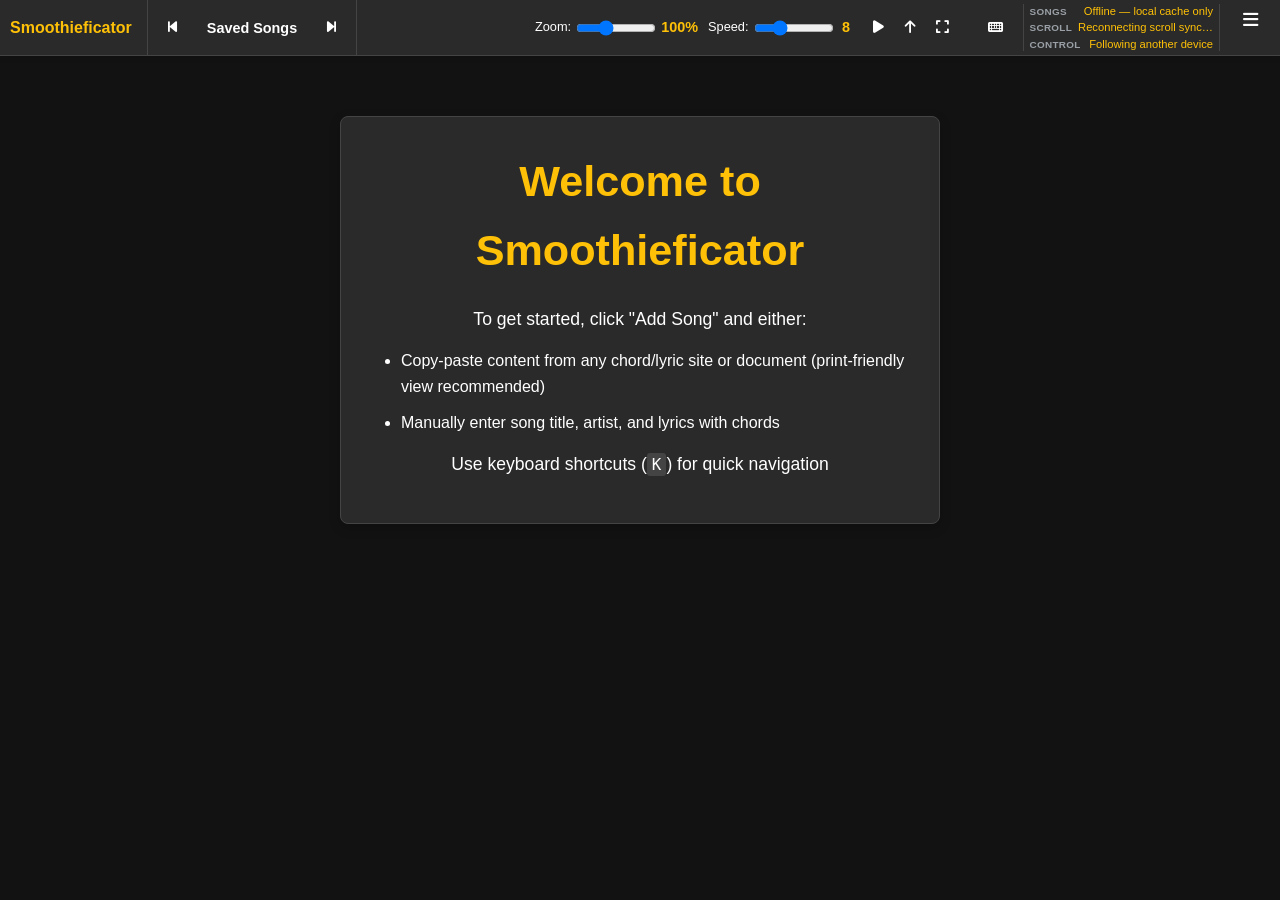
==== commit cf9ee821: "Enhance song rendering and UI responsiveness - Updated index.html to improve the saved songs dropdow" ====
--- a/index.html
+++ b/index.html
@@ -36,7 +36,8 @@
 
           <div class="dropdown" id="songs-dropdown">
             <button class="dropdown-button" type="button" id="saved-songs-button">
-              Saved Songs
+              <span class="saved-songs-label-full">Saved Songs</span>
+              <span class="saved-songs-label-short">Songs</span>
             </button>
             <div class="dropdown-content hidden">
               <div id="saved-songs-container">
--- a/css/style.css
+++ b/css/style.css
@@ -61,6 +61,8 @@
   z-index: 100;
   box-shadow: 0 2px 5px rgba(0, 0, 0, 0.1);
   gap: 10px;
+  min-width: 0;
+  overflow: visible;
 }
 
 .logo-section {
@@ -121,6 +123,11 @@
   border-right: 1px solid #444;
   padding-right: 10px;
   height: 100%;
+  flex-shrink: 0;
+}
+
+.saved-songs-label-short {
+  display: none;
 }
 
 .song-nav-icon-button {
@@ -168,6 +175,7 @@
   right: 0;
   left: auto;
   min-width: 280px;
+  max-width: min(320px, calc(100vw - 16px));
   max-height: 80vh;
   overflow-y: auto;
 }
@@ -191,8 +199,9 @@
   gap: 2px;
   font-size: 0.7rem;
   line-height: 1.25;
-  min-width: 140px;
+  min-width: 0;
   max-width: 200px;
+  flex-shrink: 1;
   padding: 0 6px;
   border-left: 1px solid #444;
   border-right: 1px solid #444;
@@ -250,6 +259,8 @@
   margin-left: auto;
   height: 100%;
   padding: 0 10px;
+  min-width: 0;
+  flex-shrink: 1;
 }
 
 .scroll-speed-container {
@@ -464,9 +475,8 @@
 /* Teleprompter Area */
 #teleprompter {
   flex: 1;
-  overflow-y: auto;
-  overflow-x: hidden;
-  padding: 2rem;
+  overflow: hidden;
+  padding: 0;
   background-color: #121212;
   margin-top: 56px;
   height: calc(100vh - 56px);
@@ -478,15 +488,77 @@
   height: 100vh;
 }
 
-#teleprompter.expanded #song-content {
-  padding-top: 20px;
-}
-
 #song-content {
+  height: 100%;
+  width: 100%;
+  display: flex;
+  flex-direction: column;
+  overflow: hidden;
+  box-sizing: border-box;
+  padding: 0 2rem;
   font-size: 1.8rem;
   max-width: 90%;
   margin: 0 auto;
-  padding-bottom: 70vh; /* Extra padding at the bottom for scrolling */
+  min-width: 0;
+}
+
+#teleprompter.expanded #song-content {
+  padding-top: 0;
+}
+
+/* Fixed-size clip window; plane inside is as tall as the lyrics */
+.song-scroll-viewport {
+  flex: 1;
+  min-height: 0;
+  min-width: 0;
+  max-width: 100%;
+  width: 100%;
+  overflow: hidden;
+  position: relative;
+}
+
+.song-scroll-plane {
+  position: relative;
+  width: 100%;
+  max-width: 100%;
+  min-width: 0;
+  height: auto;
+  will-change: transform;
+  padding-top: 0.5rem;
+  padding-bottom: 1.5rem;
+  box-sizing: border-box;
+}
+
+.song-body {
+  min-width: 0;
+  max-width: 100%;
+}
+
+/* Space before the end marker so last lyrics can rise into view */
+.song-end-lead-in {
+  height: 45vh;
+  min-height: 8rem;
+  pointer-events: none;
+}
+
+.song-end-marker {
+  text-align: center;
+  font-size: 1.4rem;
+  font-weight: bold;
+  letter-spacing: 0.12em;
+  color: #ffc107;
+  padding: 1.25rem 1rem;
+  margin: 0.5rem 0 0;
+  border-top: 2px solid #ffc107;
+  border-bottom: 2px solid #ffc107;
+  background: linear-gradient(
+    180deg,
+    rgba(255, 193, 7, 0.12) 0%,
+    rgba(18, 18, 18, 0.95) 40%,
+    rgba(18, 18, 18, 0.95) 100%
+  );
+  text-transform: uppercase;
+  user-select: none;
 }
 
 /* Song content styling */
@@ -502,6 +574,7 @@
   gap: 0.2em;
   vertical-align: bottom;
   margin-right: 0.15em;
+  max-width: 100%;
 }
 
 .chord-diagram {
@@ -519,8 +592,20 @@
   display: block;
 }
 
+.lyric-line {
+  white-space: pre-wrap;
+  overflow-wrap: break-word;
+  word-break: break-word;
+  max-width: 100%;
+  box-sizing: border-box;
+}
+
 .chord-line {
+  /* Wrap at spaces between chords once the line is width-constrained */
   white-space: pre-wrap;
+  max-width: 100%;
+  box-sizing: border-box;
+  line-height: 1.35;
 }
 
 .chord-diagram-toggle {
@@ -833,10 +918,17 @@
   gap: 10px;
 }
 
-/* Song Header Styling */
+/* Song Header Styling — pinned above scrolling lyrics plane */
 .song-header {
   text-align: center;
-  margin-bottom: 20px;
+  margin-bottom: 0;
+  padding: 0.75rem 1rem 0.85rem;
+  position: relative;
+  z-index: 5;
+  flex-shrink: 0;
+  background-color: #121212;
+  border-bottom: 1px solid #333;
+  box-shadow: 0 4px 10px rgba(0, 0, 0, 0.35);
 }
 
 .song-header h2 {
@@ -1524,6 +1616,76 @@
   margin: 0 2px;
 }
 
+/* Mid-width desktop: keep top bar on-screen */
+@media (max-width: 1200px) {
+  .sync-status-label {
+    display: none;
+  }
+
+  .sync-status-panel {
+    max-width: 120px;
+    min-width: 90px;
+  }
+
+  .zoom-container input[type="range"],
+  .scroll-speed-container input[type="range"] {
+    width: 56px;
+  }
+
+  .teleprompter-controls {
+    gap: 6px;
+    padding: 0 4px;
+  }
+
+  .logo-section {
+    padding-right: 8px;
+  }
+
+  .logo-section h1 {
+    font-size: 0.9rem;
+  }
+}
+
+@media (max-width: 1000px) {
+  .zoom-container label,
+  .scroll-speed-container label {
+    display: none;
+  }
+
+  #saved-songs-button {
+    font-size: 0.8rem;
+    padding: 0 8px;
+  }
+
+  #saved-songs-button::after {
+    content: none;
+  }
+
+  .song-nav-cluster {
+    padding-right: 6px;
+  }
+
+  .sync-status-panel {
+    max-width: 100px;
+    font-size: 0.62rem;
+  }
+
+  .dropdown-button {
+    padding: 0 8px;
+    font-size: 0.8rem;
+  }
+}
+
+@media (max-width: 1000px) and (min-width: 769px) {
+  .saved-songs-label-full {
+    display: none;
+  }
+
+  .saved-songs-label-short {
+    display: inline;
+  }
+}
+
 /* Media queries for responsive design */
 @media (max-width: 768px) {
   /* Hide desktop elements */
@@ -1544,13 +1706,15 @@
   #teleprompter {
     margin-top: 50px;
     height: calc(100vh - 50px);
-    padding: 1rem;
+    padding: 0;
     padding-bottom: 70px; /* Space for mobile controls */
   }
 
   /* Adjust font size for mobile */
   #song-content {
     font-size: 1.2rem;
+    padding: 0 1rem;
+    max-width: 100%;
   }
 
   /* Make chords the same size as lyrics in mobile view */
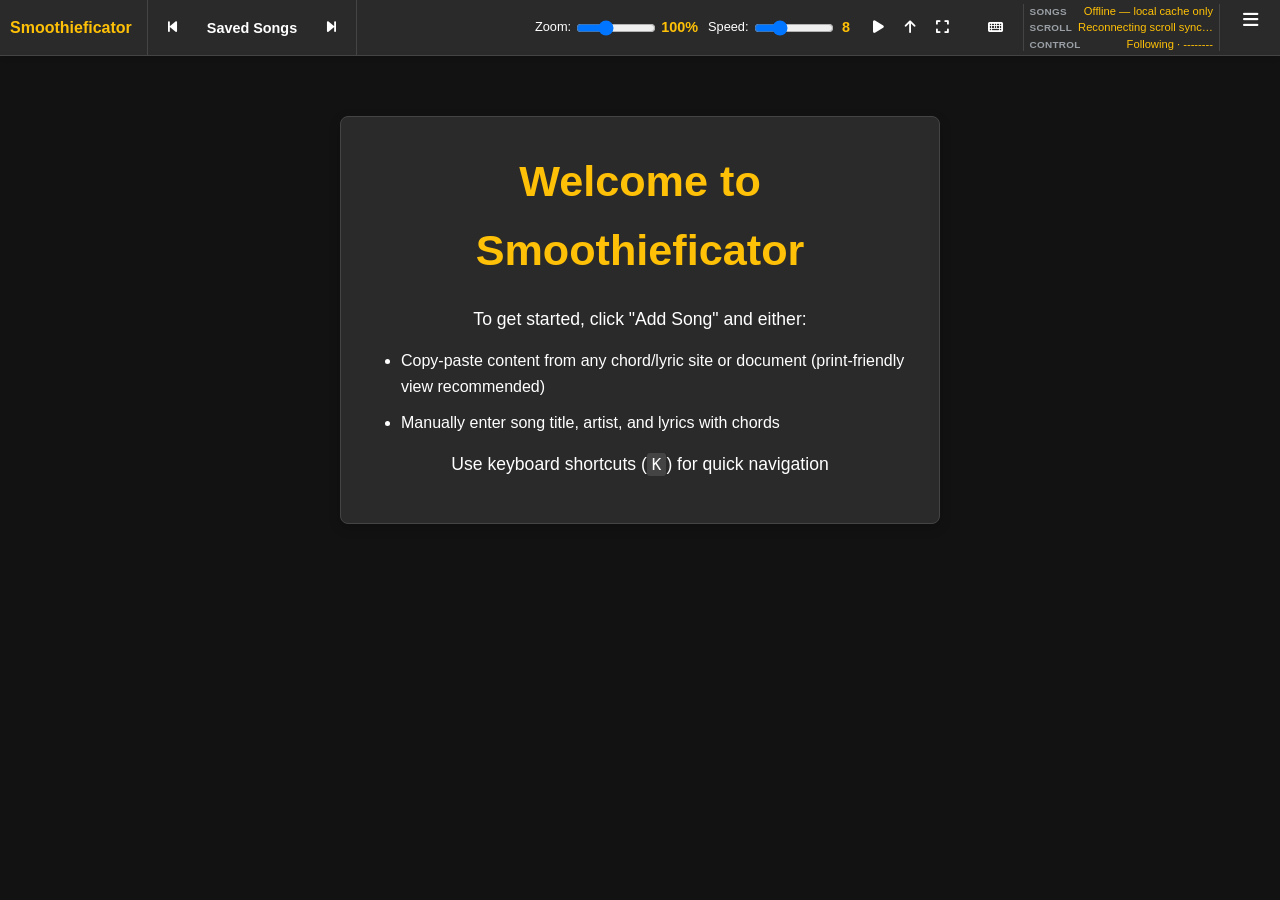
==== commit a3348e7e: "Implement current song display and release control functionality - Added a new "current song chip" t" ====
--- a/index.html
+++ b/index.html
@@ -55,6 +55,16 @@
           >
             <i class="fas fa-step-forward"></i>
           </button>
+
+          <div
+            id="current-song-chip"
+            class="current-song-chip hidden"
+            title=""
+            aria-live="polite"
+          >
+            <span class="current-song-title">No song</span>
+            <span class="current-song-artist"></span>
+          </div>
         </div>
 
         <!-- Teleprompter controls section -->
@@ -165,6 +175,15 @@
                 <input type="checkbox" id="show-chord-diagrams" checked />
                 Show Chords
               </label>
+              <button
+                type="button"
+                id="release-control-button"
+                class="primary-button compact-button"
+                disabled
+                title="Release conductor control so another device can take over"
+              >
+                Release control
+              </button>
             </section>
 
             <section id="extract-dropdown" class="tools-menu-section">
--- a/css/style.css
+++ b/css/style.css
@@ -123,11 +123,53 @@
   border-right: 1px solid #444;
   padding-right: 10px;
   height: 100%;
-  flex-shrink: 0;
+  flex-shrink: 1;
+  min-width: 0;
 }
 
 .saved-songs-label-short {
   display: none;
+}
+
+.current-song-chip {
+  display: flex;
+  flex-direction: column;
+  justify-content: center;
+  min-width: 0;
+  max-width: 220px;
+  margin-left: 6px;
+  padding: 0 8px;
+  border-left: 1px solid #444;
+  line-height: 1.15;
+  color: #ddd;
+  font-size: 0.8rem;
+}
+
+.current-song-title {
+  overflow: hidden;
+  text-overflow: ellipsis;
+  white-space: nowrap;
+  color: #ffc107;
+  font-weight: bold;
+}
+
+.current-song-artist {
+  overflow: hidden;
+  text-overflow: ellipsis;
+  white-space: nowrap;
+  color: #9aa0a6;
+  font-size: 0.72rem;
+}
+
+#release-control-button {
+  display: block;
+  width: 100%;
+  margin-top: 10px;
+}
+
+#release-control-button:disabled {
+  opacity: 0.45;
+  cursor: not-allowed;
 }
 
 .song-nav-icon-button {
@@ -542,6 +584,11 @@
 }
 
 .song-end-marker {
+  display: flex;
+  flex-direction: column;
+  align-items: center;
+  gap: 0.35rem;
+  width: 100%;
   text-align: center;
   font-size: 1.4rem;
   font-weight: bold;
@@ -549,8 +596,10 @@
   color: #ffc107;
   padding: 1.25rem 1rem;
   margin: 0.5rem 0 0;
+  border: none;
   border-top: 2px solid #ffc107;
   border-bottom: 2px solid #ffc107;
+  border-radius: 0;
   background: linear-gradient(
     180deg,
     rgba(255, 193, 7, 0.12) 0%,
@@ -559,6 +608,42 @@
   );
   text-transform: uppercase;
   user-select: none;
+  cursor: pointer;
+}
+
+.song-end-marker:hover {
+  background: linear-gradient(
+    180deg,
+    rgba(255, 193, 7, 0.22) 0%,
+    rgba(30, 30, 30, 0.98) 40%,
+    rgba(30, 30, 30, 0.98) 100%
+  );
+}
+
+.song-end-hint {
+  font-size: 0.75rem;
+  letter-spacing: 0.06em;
+  font-weight: normal;
+  color: #ccc;
+  text-transform: none;
+}
+
+.chord-diagram-missing {
+  display: inline-block;
+  width: 0.55em;
+  text-align: center;
+  color: #666;
+  font-size: 0.7em;
+  line-height: 1;
+  vertical-align: middle;
+  user-select: none;
+}
+
+@media (max-width: 768px) {
+  .chord-diagram,
+  .chord-diagram-missing {
+    display: none !important;
+  }
 }
 
 /* Song content styling */
@@ -1616,7 +1701,7 @@
   margin: 0 2px;
 }
 
-/* Mid-width desktop: keep top bar on-screen */
+/* Mid-width desktop: keep top bar on-screen + scale teleprompter */
 @media (max-width: 1200px) {
   .sync-status-label {
     display: none;
@@ -1643,6 +1728,19 @@
 
   .logo-section h1 {
     font-size: 0.9rem;
+  }
+
+  #song-content {
+    font-size: 1.5rem;
+  }
+
+  .chord {
+    font-size: 1.55rem;
+  }
+
+  .chord-diagram {
+    width: 1.4em;
+    height: 1.65em;
   }
 }
 
@@ -1673,6 +1771,28 @@
   .dropdown-button {
     padding: 0 8px;
     font-size: 0.8rem;
+  }
+
+  #song-content {
+    font-size: 1.35rem;
+  }
+
+  .chord {
+    font-size: 1.4rem;
+  }
+
+  .chord-diagram {
+    width: 1.3em;
+    height: 1.5em;
+  }
+
+  .current-song-chip {
+    max-width: 140px;
+    font-size: 0.75rem;
+  }
+
+  .current-song-artist {
+    display: none;
   }
 }
 
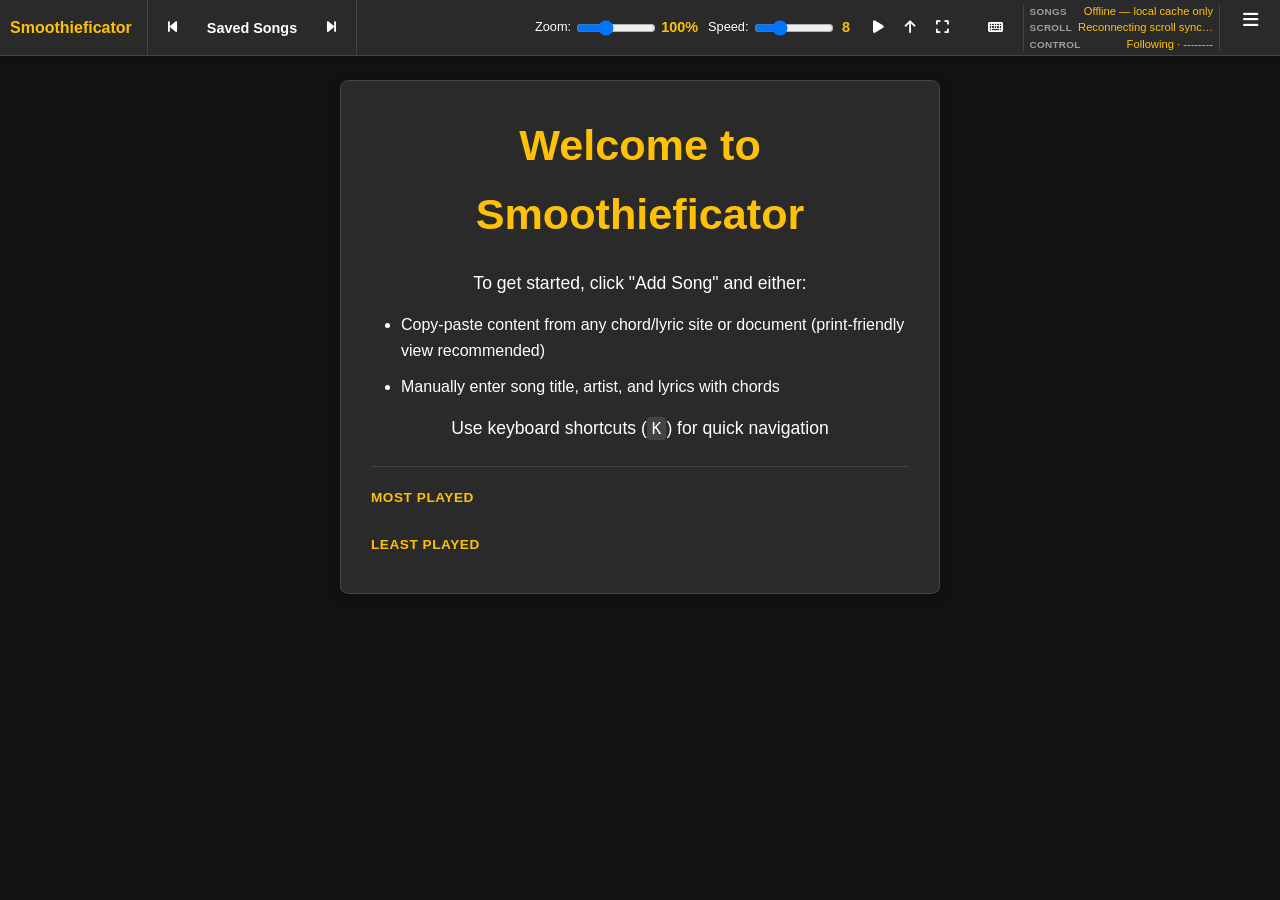
==== commit 702345d1: "Add welcome play highlights section and enhance UI responsiveness - Introduced a new section in the " ====
--- a/index.html
+++ b/index.html
@@ -20,7 +20,15 @@
       <!-- New unified top bar -->
       <div id="top-bar">
         <div class="logo-section">
-          <h1>Smoothieficator</h1>
+          <button
+            type="button"
+            id="logo-home-button"
+            class="logo-home-button"
+            title="Home — welcome screen"
+            aria-label="Go to Smoothieficator home screen"
+          >
+            Smoothieficator
+          </button>
         </div>
 
         <div class="song-nav-cluster">
@@ -272,7 +280,15 @@
           <button class="hamburger-button" id="mobile-menu-toggle">
             <i class="fas fa-bars"></i>
           </button>
-          <h2 class="mobile-logo">Smoothieficator</h2>
+          <button
+            type="button"
+            id="mobile-logo-home"
+            class="mobile-logo logo-home-button"
+            title="Home — welcome screen"
+            aria-label="Go to Smoothieficator home screen"
+          >
+            Smoothieficator
+          </button>
         </div>
 
         <div class="mobile-menu" id="mobile-menu">
@@ -412,6 +428,16 @@
               <li>Manually enter song title, artist, and lyrics with chords</li>
             </ul>
             <p>Use keyboard shortcuts (<kbd>K</kbd>) for quick navigation</p>
+            <div class="welcome-play-rows" id="welcome-play-rows" hidden>
+              <section class="welcome-play-row">
+                <h3 class="welcome-play-heading">Most played</h3>
+                <div class="welcome-play-list" data-welcome-list="most"></div>
+              </section>
+              <section class="welcome-play-row">
+                <h3 class="welcome-play-heading">Least played</h3>
+                <div class="welcome-play-list" data-welcome-list="least"></div>
+              </section>
+            </div>
           </div>
         </div>
       </div>
--- a/css/style.css
+++ b/css/style.css
@@ -73,11 +73,29 @@
   height: 100%;
 }
 
-.logo-section h1 {
+.logo-section h1,
+.logo-home-button {
   font-size: 1rem;
+  font-weight: bold;
+  font-family: inherit;
   color: #ffc107;
   margin: 0;
+  padding: 0;
+  border: none;
+  background: transparent;
   white-space: nowrap;
+  cursor: pointer;
+  line-height: 1.2;
+}
+
+.logo-home-button:hover {
+  color: #ffd54f;
+}
+
+.logo-home-button:focus-visible {
+  outline: 2px solid #ffc107;
+  outline-offset: 3px;
+  border-radius: 2px;
 }
 
 /* Dropdown Menus */
@@ -544,6 +562,13 @@
   min-width: 0;
 }
 
+/* Welcome is taller than the viewport; allow scroll without affecting song timeline */
+#song-content:has(.welcome-message) {
+  overflow-y: auto;
+  overflow-x: hidden;
+  padding-bottom: 2rem;
+}
+
 #teleprompter.expanded #song-content {
   padding-top: 0;
 }
@@ -941,13 +966,16 @@
 /* Welcome Message Styling */
 .welcome-message {
   max-width: 600px;
-  margin: 60px auto 0;
+  width: 100%;
+  margin: 1.5rem auto 2rem;
   padding: 30px;
   background-color: #2a2a2a;
   border-radius: 8px;
   text-align: center;
   box-shadow: 0 4px 12px rgba(0, 0, 0, 0.2);
   border: 1px solid #444;
+  flex-shrink: 0;
+  box-sizing: border-box;
 }
 
 .welcome-message h2 {
@@ -972,6 +1000,65 @@
 .welcome-message ul li {
   margin-bottom: 10px;
   font-size: 1rem;
+}
+
+.welcome-play-rows {
+  margin-top: 1.5rem;
+  padding-top: 1.25rem;
+  border-top: 1px solid #444;
+  text-align: left;
+  display: flex;
+  flex-direction: column;
+  gap: 1.1rem;
+}
+
+.welcome-play-heading {
+  margin: 0 0 0.45rem;
+  font-size: 0.85rem;
+  font-weight: 600;
+  letter-spacing: 0.04em;
+  text-transform: uppercase;
+  color: #ffc107;
+}
+
+.welcome-play-list {
+  display: flex;
+  flex-direction: column;
+  gap: 0.35rem;
+}
+
+.welcome-play-item {
+  display: flex;
+  align-items: baseline;
+  justify-content: space-between;
+  gap: 0.75rem;
+  width: 100%;
+  padding: 0.45rem 0.6rem;
+  border: 1px solid #444;
+  border-radius: 4px;
+  background: #1f1f1f;
+  color: #eee;
+  font: inherit;
+  text-align: left;
+  cursor: pointer;
+}
+
+.welcome-play-item:hover {
+  border-color: #ffc107;
+  background: #2a2a2a;
+}
+
+.welcome-play-item-title {
+  min-width: 0;
+  overflow: hidden;
+  text-overflow: ellipsis;
+  white-space: nowrap;
+}
+
+.welcome-play-item-meta {
+  flex-shrink: 0;
+  font-size: 0.8rem;
+  color: #999;
 }
 
 /* Import/Export Styling */
@@ -1005,25 +1092,47 @@
 
 /* Song Header Styling — pinned above scrolling lyrics plane */
 .song-header {
+  display: flex;
+  flex-direction: row;
+  flex-wrap: nowrap;
+  align-items: baseline;
+  justify-content: center;
+  gap: 0.5rem;
   text-align: center;
   margin-bottom: 0;
-  padding: 0.75rem 1rem 0.85rem;
+  padding: 0.55rem 1rem;
   position: relative;
   z-index: 5;
   flex-shrink: 0;
   background-color: #121212;
   border-bottom: 1px solid #333;
   box-shadow: 0 4px 10px rgba(0, 0, 0, 0.35);
+  min-width: 0;
+  white-space: nowrap;
+  overflow: hidden;
 }
 
 .song-header h2 {
   color: #ffc107;
-  margin-bottom: 0.2rem;
+  margin: 0;
+  font-size: 1.15rem;
+  font-weight: bold;
+  min-width: 0;
+  overflow: hidden;
+  text-overflow: ellipsis;
+  white-space: nowrap;
 }
 
 .song-header h3 {
+  margin: 0;
+  font-size: 0.95rem;
   font-weight: normal;
   opacity: 0.8;
+  flex-shrink: 1;
+  min-width: 0;
+  overflow: hidden;
+  text-overflow: ellipsis;
+  white-space: nowrap;
 }
 
 /* Edit Mode Notice Bar Styles */
@@ -1171,11 +1280,18 @@
 
 .mobile-logo {
   margin: 0;
+  padding: 0;
+  padding-right: 40px; /* Balance the hamburger button space */
+  border: none;
+  background: transparent;
   font-size: 1.2rem;
+  font-weight: bold;
+  font-family: inherit;
   color: #ffc107;
   flex: 1;
   text-align: center;
-  padding-right: 40px; /* Balance the hamburger button space */
+  cursor: pointer;
+  line-height: 1.2;
 }
 
 /* Mobile Menu */
@@ -1492,10 +1608,15 @@
 .fullscreen-songs-search {
   flex: 1;
   min-width: 150px;
+  display: flex;
+  align-items: center;
+  gap: 8px;
 }
 
 .fullscreen-songs-search-input {
-  width: 100%;
+  flex: 1;
+  min-width: 0;
+  width: auto;
   padding: 8px 12px;
   font-size: 0.9rem;
   background-color: #1a1a1a;
@@ -1503,6 +1624,22 @@
   border-radius: 6px;
   color: #fff;
   transition: border-color 0.2s;
+}
+
+.fullscreen-songs-clear-search {
+  flex-shrink: 0;
+  padding: 0;
+  border: none;
+  background: transparent;
+  color: #aaa;
+  font-size: 0.85rem;
+  cursor: pointer;
+  text-decoration: underline;
+  text-underline-offset: 2px;
+}
+
+.fullscreen-songs-clear-search:hover {
+  color: #ffc107;
 }
 
 .fullscreen-songs-search-input:focus {
@@ -1726,7 +1863,8 @@
     padding-right: 8px;
   }
 
-  .logo-section h1 {
+  .logo-section h1,
+  .logo-section .logo-home-button {
     font-size: 0.9rem;
   }
 
